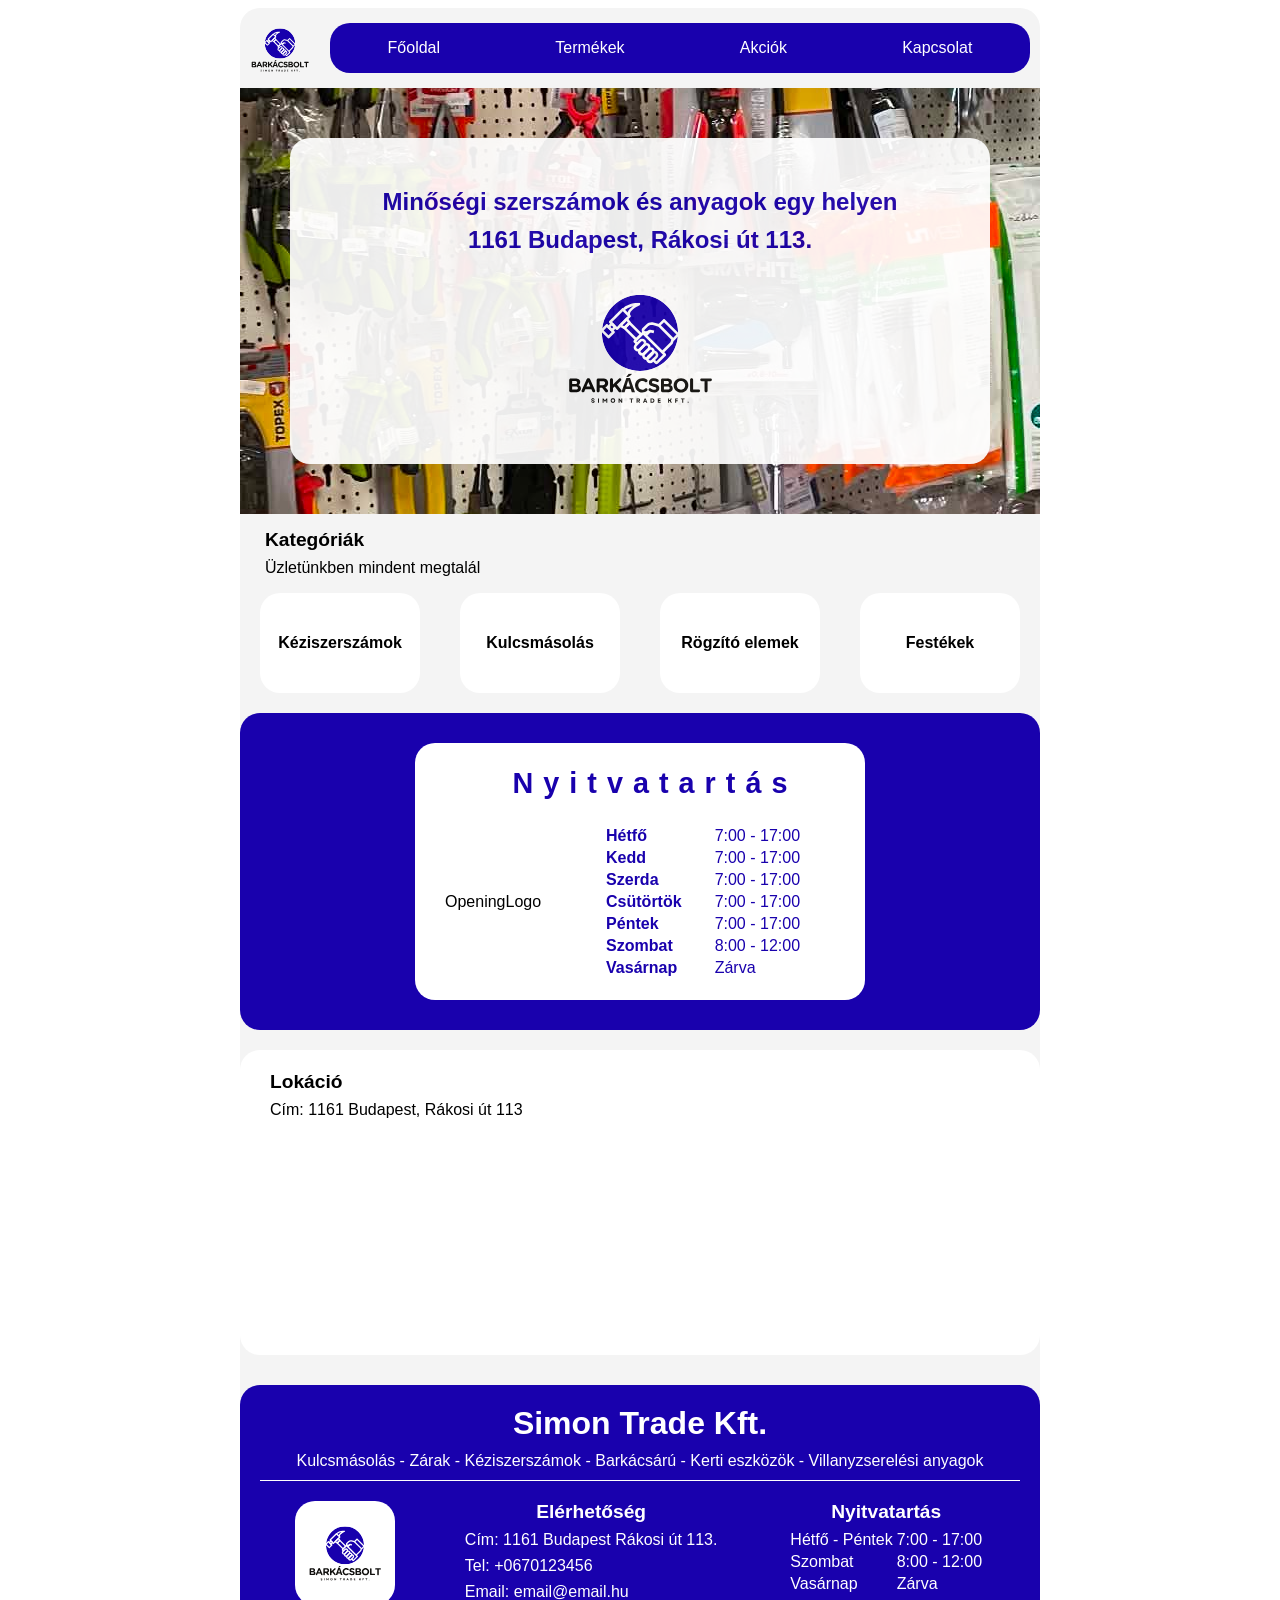
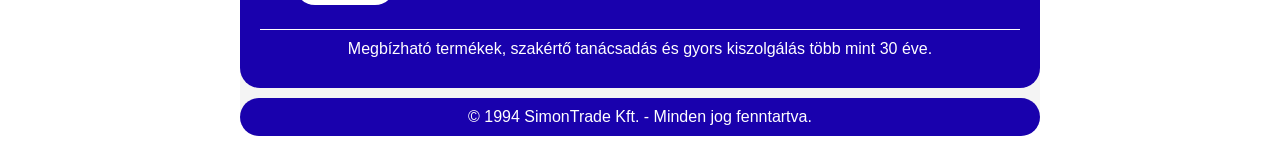
==== index.html @ 9a33b9d4 "index modification" ====
<!doctype html>
<html lang="en">

<head>
    <meta charset="UTF-8" />
    <meta name="viewport" content="width=device-width, initial-scale=1.0" />
    <link rel="stylesheet" href="style.css" />
    <title>Document</title>
</head>

<body>
    <div class="mainPage">
        <header>
            <img src="img/Logo.svg" alt="logo" class="logo" height="100px" width="100px" />
            <nav>
                <ul>
                    <li><a href="#">Főoldal</a></li>
                    <li><a href="#">Termékek</a></li>
                    <li><a href="#">Akciók</a></li>
                    <li><a href="#">Kapcsolat</a></li>
                </ul>
            </nav>
        </header>

        <main>
            <div class="landingWelcomePic">
                <div class="landingWelcomePicBg">
                    <section>Minőségi szerszámok és anyagok egy helyen</section>
                    <section>1161 Budapest, Rákosi út 113.</section>
                    <img src="img/Logo.svg" alt="logo" class="logo" height="100px" width="100px" />
                </div>
            </div>

            <div class="landingCategories">
                <section class="categoryText">
                    <h2>Kategóriák</h2>
                    <h3>Üzletünkben mindent megtalál</h3>
                </section>
                <section class="cards">
                    <div class="toolCategories">Kéziszerszámok</div>
                    <div class="toolCategories">Kulcsmásolás</div>
                    <div class="toolCategories">Rögzító elemek</div>
                    <div class="toolCategories">Festékek</div>
                </section>
            </div>
            <div class="landingOpeningHours">
                <div class="landingOpeningInside">
                    <h2>Nyitvatartás</h2>
                    <section>
                        <div>OpeningLogo</div>
                        <table>
                            <tr>
                                <td>Hétfő</td>
                                <td>7:00 - 17:00</td>
                            </tr>
                            <tr>
                                <td>Kedd</td>
                                <td>7:00 - 17:00</td>
                            </tr>
                            <tr>
                                <td>Szerda</td>
                                <td>7:00 - 17:00</td>
                            </tr>
                            <tr>
                                <td>Csütörtök</td>
                                <td>7:00 - 17:00</td>
                            </tr>
                            <tr>
                                <td>Péntek</td>
                                <td>7:00 - 17:00</td>
                            </tr>
                            <tr>
                                <td>Szombat</td>
                                <td>8:00 - 12:00</td>
                            </tr>
                            <tr>
                                <td>Vasárnap</td>
                                <td>Zárva</td>
                            </tr>
                        </table>
                    </section>
                </div>
            </div>
            <div class="landingLocation">
                <section class="categoryText">
                    <h2>Lokáció</h2>
                    <h3>Cím: 1161 Budapest, Rákosi út 113</h3>
                </section>
                <div class="locationMap">
                    <iframe
                        src="https://www.google.com/maps/embed/v1/place?key=AIzaSyBVizdQeh3udy11xDc5Ao2YStR2gLc-rfc&amp;q=budapest%20r%C3%A1kosi%20%C3%BAt%20113&amp;maptype=roadmap&amp;zoom=14"
                        width="100%" height="200" style="border: 0" allowfullscreen="" loading="lazy"
                        referrerpolicy="no-referrer-when-downgrade">
                    </iframe>
                </div>
            </div>
            <div class="landingReviews"></div>
        </main>
        <aside class="side"></aside>
        <sidebar class="side"></sidebar>

        <footer>
            <section class="footerBody">
                <section class="footerMain">
                    <section class="footerBrandName">Simon Trade Kft.</section>
                    <p>Kulcsmásolás - Zárak - Kéziszerszámok - Barkácsárú - Kerti eszközök - Villanyzserelési anyagok</p>
                    <section class="footerDetails">
                        <section class="footerLogo"><img src="img/Logo.svg" alt="logo" class="logo" height="100px"
                                width="100px" /></section>
                        <section class="footerAvailable">
                            <div>Elérhetőség</div>
                            <p>Cím: 1161 Budapest Rákosi út 113.</p>
                            <p>Tel: +0670123456</p>
                            <p>Email: email@email.hu</p>

                        </section>
                        <section class="footerOpeningHours">
                            <div>Nyitvatartás</div>
                            <section>
                                <table>
                                    <tr>
                                        <td>Hétfő - Péntek</td>
                                        <td>7:00 - 17:00</td>
                                    </tr>
                                    <tr>
                                        <td>Szombat</td>
                                        <td>8:00 - 12:00</td>
                                    </tr>
                                    <tr>
                                        <td>Vasárnap</td>
                                        <td>Zárva</td>
                                    </tr>
                                </table>
                            </section>
                        </section>

                    </section>
                    <p>Megbízható termékek, szakértő tanácsadás és gyors kiszolgálás több mint 30 éve.</p>
                </section>
            </section>
            <section class="footerCopyright">
                © 1994 SimonTrade Kft. - Minden jog fenntartva.
            </section>
        </footer>
    </div>
</body>

</html>
---- style.css ----
:root {
  --mainBlue-color: #1901ad;
  --mainBackground-color: #f4f4f4;
  --textWhite-color: #ffffff;
  --textBlack-color: #000000;
  --border-radius: 20px;
}

html {
  font-family: "Poppins", sans-serif;
}

body {
  height: 100%;
  display: flex;
  flex-direction: column;
  justify-content: center;
  align-items: center;
}
.mainPage {
  width: 100%;
  max-width: 800px;
  min-height: 100vh;
  background-color: var(--mainBackground-color);
  display: flex;
  flex-direction: column;
  border-radius: var(--border-radius);
}
.mainPage > * {
  /*border: 1px solid black;*/
  box-sizing: border-box;
}

header {
  display: flex;
  align-items: center;
  width: 100%;
}

header img {
  width: 80px;
  height: 80px;
}
nav {
  background-color: var(--mainBlue-color);
  display: flex;
  align-items: center;
  height: 50px;
  flex: 1;
  border-radius: var(--border-radius);
  margin: 10px;
  text-align: center;
}

nav ul {
  display: flex;
  justify-content: space-around;
  align-items: center;
  width: 100%;
  list-style: none;
  margin: 0;
  padding: 0;
}

a {
  text-decoration: none;
  color: var(--textWhite-color);
  font-size: 1rem;
}
main {
  display: flex;
  flex-direction: column;
  align-items: center;
  box-sizing: border-box;
}
main > * {
  width: 100%;
  /*border: 1px solid black;*/
  box-sizing: border-box;
}
.landingWelcomePic {
  display: flex;
  flex-direction: column;
  align-items: center;
  padding: 50px;
  background: url(img/bg.jpg) no-repeat center center;
}
.landingWelcomePicBg {
  display: flex;
  flex-direction: column;
  align-items: center;
  width: 100%;
  padding-top: 50px;
  background: var(--textWhite-color);
  opacity: 0.92;
  border-radius: var(--border-radius);
}
.landingWelcomePic section {
  font-size: 1.5rem;
  text-align: center;
  color: var(--mainBlue-color);
  font-weight: bold;
  margin-bottom: 10px;
  opacity: 1;
}
.landingWelcomePic img {
  width: 200px;
  height: 200px;
  opacity: 1;
  position: relative;
  top: -20px;
}
.landingCategories {
  display: flex;
  flex-direction: column;
}

.categoryText {
  padding-left: 25px;
}
.categoryText h2 {
  font-size: 1.2rem;
  margin-block-start: 0.8em;
  margin-block-end: 0;
}
.categoryText h3 {
  font-size: 1rem;
  font-weight: normal;
  margin-block-start: 0.5em;
  margin-block-end: 0.8;
}

.cards {
  display: flex;
  flex-direction: row;
  justify-content: space-around;
}
.toolCategories {
  height: 100px;
  width: 20%;
  text-align: center;
  align-items: center;
  align-content: center;
  margin-bottom: 20px;
  background-color: var(--textWhite-color);
  border-radius: var(--border-radius);
  font-weight: bold;
}

.landingOpeningHours {
  display: flex;
  width: 100%;
  height: 100%;
  justify-content: center;
  align-items: center;
  background-color: var(--mainBlue-color);
  border-radius: var(--border-radius);
  padding: 30px;
}

.landingOpeningInside {
  background-color: var(--textWhite-color);
  width: min(90%, 420px);
  padding-bottom: 20px;
  padding-left: 30px;
  border-radius: var(--border-radius);
  display: flex;
  flex-direction: column;
}
.landingOpeningHours h2 {
  text-align: center;
  color: var(--mainBlue-color);
  letter-spacing: 10px;
  font-weight: bold;
  font-size: 1.8rem;
}
.landingOpeningHours section {
  display: flex;
  align-items: center;
}
.landingOpeningInside table {
  margin: 0 auto;
  text-align: left;
  color: var(--mainBlue-color);
}

.landingOpeningInside td:first-child {
  font-weight: bold;
  padding-right: 30px;
  color: var(--mainBlue-color);
}

.landingLocation {
  background-color: var(--textWhite-color);
  margin: 20px;
  padding: 5px;
  border-radius: var(--border-radius);
}
.locationMap {
  padding: 0 20px 15px 20px;
  border-radius: var(--border-radius);
}
.locationMap iframe {
  border-radius: var(--border-radius);
  display: block;
}
footer {
  display: flex;
  flex-direction: column;
  color: var(--textWhite-color);
}
.footerMain {
  background-color: var(--mainBlue-color);
  margin-top: 10px;
  padding: 20px;
  border-radius: var(--border-radius);
}

.footerBrandName {
  text-align: center;
  font-size: 2em;
  font-weight: bold;
}
.footerMain > p {
  text-align: center;
  margin: 10px 0 10px 0;
}
.footerDetails {
  display: flex;
  justify-content: space-around;
  align-items: flex-start;
  padding: 20px 0 20px 0;
  border-bottom: solid 1px var(--textWhite-color);
  border-top: solid 1px var(--textWhite-color);
}

.footerAvailable div {
  text-align: center;
  font-size: 1.2em;
  font-weight: bold;
}
.footerAvailable p {
  margin-block-start: 0.5em;
  margin-block-end: 0.5em;
}
.footerOpeningHours div {
  justify-content: flex-start;
  text-align: center;
  font-size: 1.2em;
  font-weight: bold;
  margin-bottom: 5px;
}

.footerLogo {
  background-color: var(--textWhite-color);
  border-radius: var(--border-radius);
}
.footerCopyright {
  background-color: var(--mainBlue-color);
  margin: 10px 0 0 0;
  padding:10px;
  height: 100%;
  align-items: center;
  justify-content: center;
  text-align: center;
  border-radius: var(--border-radius);
}
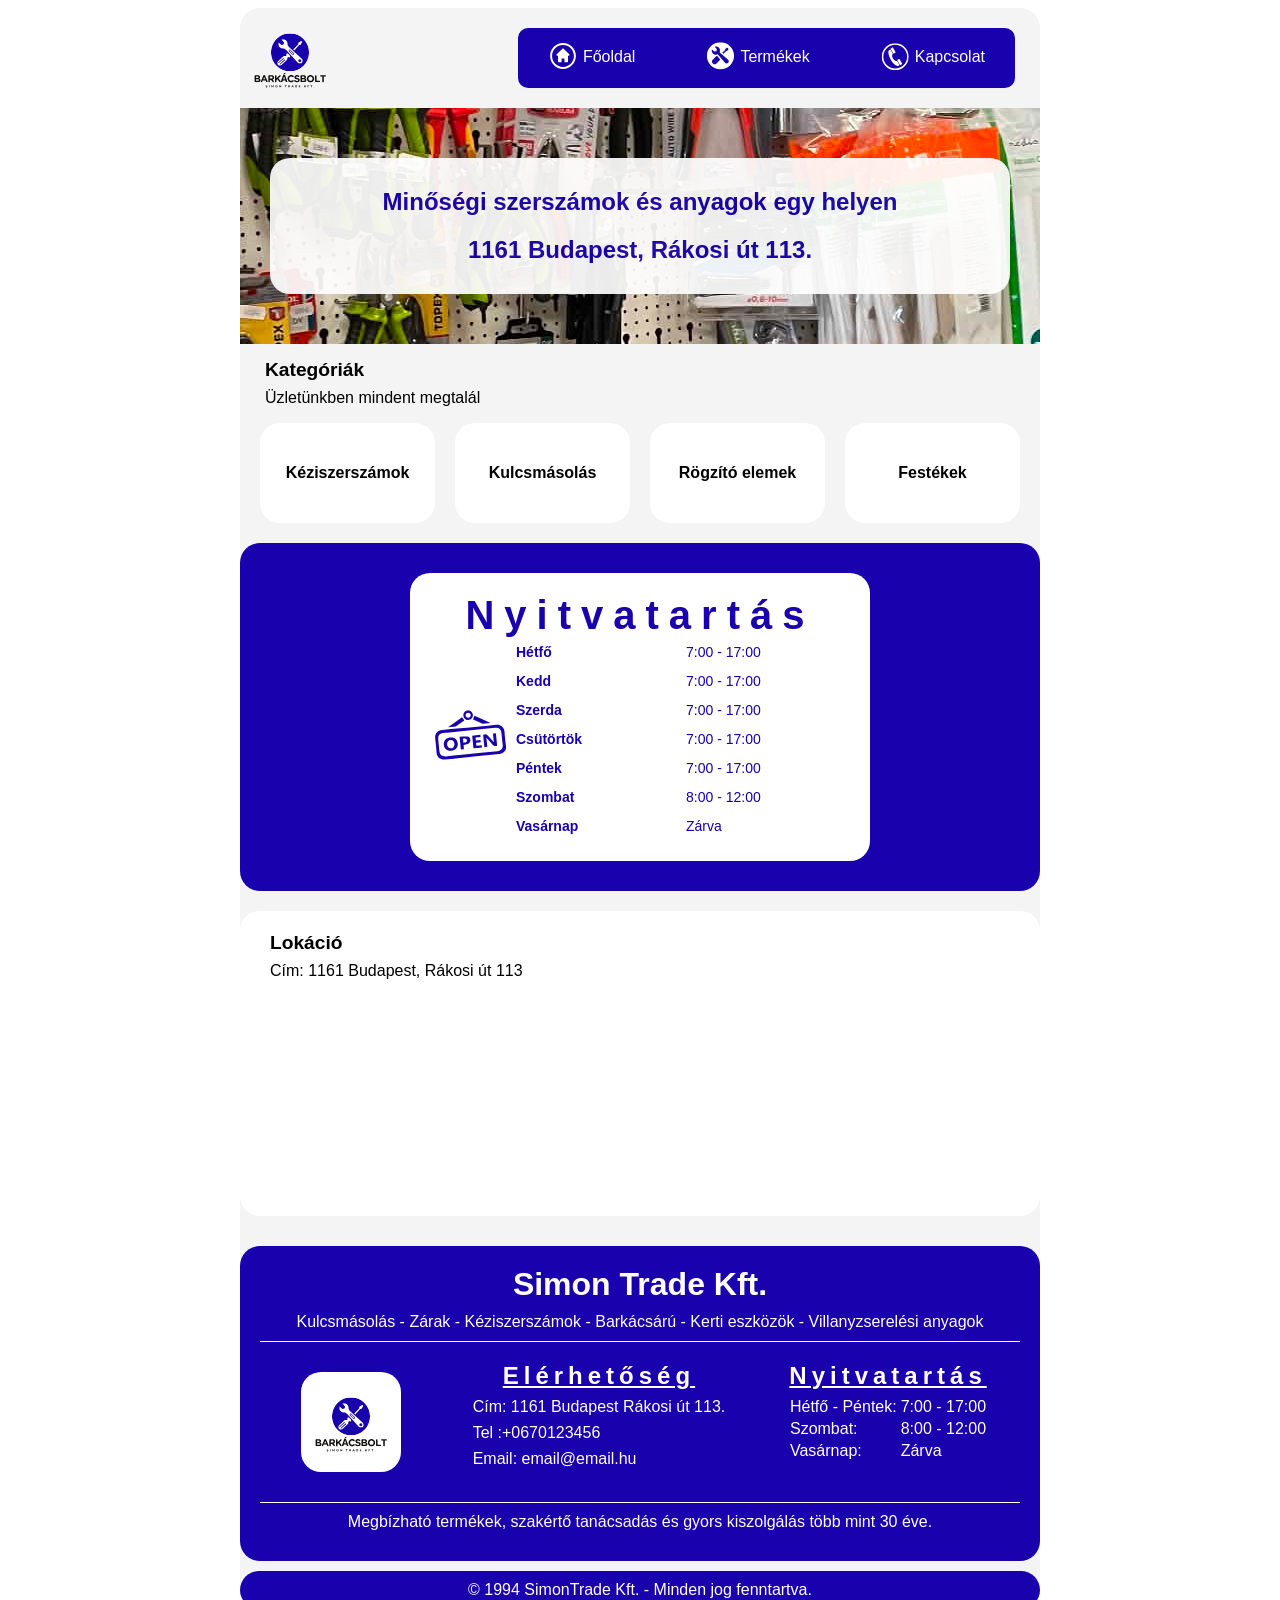
==== commit ee2b620c: "Today's modifications_mainly the landing page" ====
--- a/index.html
+++ b/index.html
@@ -11,13 +11,17 @@
 <body>
     <div class="mainPage">
         <header>
-            <img src="img/Logo.svg" alt="logo" class="logo" height="100px" width="100px" />
+            <img src="img/Logo.svg" alt="logo" class="logo" />
+            <button class="hamburgerMenu">
+                <span class="hamburgerTop"></span>
+                <span class="hamburgerMiddle"></span>
+                <span class="hamburgerBottom"></span>
+            </button>
             <nav>
                 <ul>
-                    <li><a href="#">Főoldal</a></li>
-                    <li><a href="#">Termékek</a></li>
-                    <li><a href="#">Akciók</a></li>
-                    <li><a href="#">Kapcsolat</a></li>
+                    <li><a href="#"><img src="img/logoHome.svg" alt="logo" class="logoNav" />Főoldal</a></li>
+                    <li><a href="#"><img src="img/logoProducts.svg" alt="logo" class="logoNav" />Termékek</a></li>
+                    <li><a href="#"><img src="img/logoContact.svg" alt="logo" class="logoNav" />Kapcsolat</a></li>
                 </ul>
             </nav>
         </header>
@@ -47,7 +51,7 @@
                 <div class="landingOpeningInside">
                     <h2>Nyitvatartás</h2>
                     <section>
-                        <div>OpeningLogo</div>
+                        <img src="img/openLogo.svg" alt="logo" class="logoOpen" />
                         <table>
                             <tr>
                                 <td>Hétfő</td>
@@ -103,14 +107,15 @@
             <section class="footerBody">
                 <section class="footerMain">
                     <section class="footerBrandName">Simon Trade Kft.</section>
-                    <p>Kulcsmásolás - Zárak - Kéziszerszámok - Barkácsárú - Kerti eszközök - Villanyzserelési anyagok</p>
+                    <p>Kulcsmásolás - Zárak - Kéziszerszámok - Barkácsárú - Kerti eszközök - Villanyzserelési anyagok
+                    </p>
                     <section class="footerDetails">
                         <section class="footerLogo"><img src="img/Logo.svg" alt="logo" class="logo" height="100px"
                                 width="100px" /></section>
                         <section class="footerAvailable">
                             <div>Elérhetőség</div>
                             <p>Cím: 1161 Budapest Rákosi út 113.</p>
-                            <p>Tel: +0670123456</p>
+                            <p>Tel :+0670123456</p>
                             <p>Email: email@email.hu</p>
 
                         </section>
@@ -119,15 +124,15 @@
                             <section>
                                 <table>
                                     <tr>
-                                        <td>Hétfő - Péntek</td>
+                                        <td>Hétfő - Péntek:</td>
                                         <td>7:00 - 17:00</td>
                                     </tr>
                                     <tr>
-                                        <td>Szombat</td>
+                                        <td>Szombat:</td>
                                         <td>8:00 - 12:00</td>
                                     </tr>
                                     <tr>
-                                        <td>Vasárnap</td>
+                                        <td>Vasárnap:</td>
                                         <td>Zárva</td>
                                     </tr>
                                 </table>
@@ -143,6 +148,8 @@
             </section>
         </footer>
     </div>
+
+    <script src="hamburgerMenu.js"></script>
 </body>
 
 </html>
--- a/style.css
+++ b/style.css
@@ -35,21 +35,38 @@
   display: flex;
   align-items: center;
   width: 100%;
+  position:relative;
 }
 
 header img {
-  width: 80px;
-  height: 80px;
+  width: 100px;
+  height: 100px;
 }
 nav {
   background-color: var(--mainBlue-color);
   display: flex;
   align-items: center;
-  height: 50px;
-  flex: 1;
-  border-radius: var(--border-radius);
-  margin: 10px;
-  text-align: center;
+  height: 60px;
+  justify-content: flex-end;
+  border-radius: 10px;
+  text-align: center;
+  position:absolute;
+  right:25px;
+  padding:0 0px 0 0px;
+}
+.logoNav{
+  height: 30px;
+  width: 40px;
+  align-items: center;
+  justify-content: center;
+  text-align: center;
+  vertical-align: middle;
+  position:relative;
+  top:-2px;
+}
+
+.hamburgerMenu {
+  display: none;
 }
 
 nav ul {
@@ -59,14 +76,25 @@
   width: 100%;
   list-style: none;
   margin: 0;
-  padding: 0;
-}
+  padding: 20px;
+  gap:50px;
+  box-sizing: border-box;
+}
+nav ul a{
+padding:15px 10px 15px 5px;
+}
+nav ul a:hover{
+  box-shadow: 0px 0px 5px rgb(0, 0, 0);
+  border-radius:10px;
+}
+
 
 a {
   text-decoration: none;
   color: var(--textWhite-color);
   font-size: 1rem;
 }
+
 main {
   display: flex;
   flex-direction: column;
@@ -90,22 +118,23 @@
   flex-direction: column;
   align-items: center;
   width: 100%;
-  padding-top: 50px;
   background: var(--textWhite-color);
   opacity: 0.92;
   border-radius: var(--border-radius);
+  padding: 20px;
 }
 .landingWelcomePic section {
-  font-size: 1.5rem;
+  font-size: clamp(1rem, 4vw, 1.5rem);
   text-align: center;
   color: var(--mainBlue-color);
   font-weight: bold;
-  margin-bottom: 10px;
   opacity: 1;
+  margin:10px;
 }
 .landingWelcomePic img {
-  width: 200px;
-  height: 200px;
+  display:none;
+  width: clamp(100px, 20vw, 200px);
+  height: clamp(100px, 20vw, 200px);
   opacity: 1;
   position: relative;
   top: -20px;
@@ -131,13 +160,14 @@
 }
 
 .cards {
-  display: flex;
-  flex-direction: row;
-  justify-content: space-around;
+  display: grid;
+  grid-template-columns: repeat(auto-fit, minmax(160px, 1fr));
+  gap: 20px;
+  margin: 0px 20px 0 20px;
 }
 .toolCategories {
   height: 100px;
-  width: 20%;
+  width: auto;
   text-align: center;
   align-items: center;
   align-content: center;
@@ -145,6 +175,8 @@
   background-color: var(--textWhite-color);
   border-radius: var(--border-radius);
   font-weight: bold;
+  min-width: 0;
+  overflow-wrap: break-word;
 }
 
 .landingOpeningHours {
@@ -161,18 +193,20 @@
 .landingOpeningInside {
   background-color: var(--textWhite-color);
   width: min(90%, 420px);
-  padding-bottom: 20px;
-  padding-left: 30px;
-  border-radius: var(--border-radius);
-  display: flex;
-  flex-direction: column;
+  border-radius: 20px;
+  padding: 20px;
+  overflow: hidden;
 }
 .landingOpeningHours h2 {
   text-align: center;
   color: var(--mainBlue-color);
   letter-spacing: 10px;
   font-weight: bold;
-  font-size: 1.8rem;
+  font-size: clamp(20px, 5vw, 40px);
+  text-align: center;
+  overflow-wrap: break-word;
+  margin-block-start: 0;
+  margin-block-end: 0;
 }
 .landingOpeningHours section {
   display: flex;
@@ -182,12 +216,25 @@
   margin: 0 auto;
   text-align: left;
   color: var(--mainBlue-color);
+  width: 100%;
+  table-layout: fixed;
+  border-collapse: collapse;
+}
+.landingOpeningInside td {
+  padding: 4px 6px;
+  font-size: clamp(9px, 2.8vw, 14px);
+  line-height: 1.5;
+  overflow-wrap: break-word;
 }
 
 .landingOpeningInside td:first-child {
   font-weight: bold;
   padding-right: 30px;
   color: var(--mainBlue-color);
+}
+
+.logoOpen{
+   width: clamp(50px, 16vw, 80px);
 }
 
 .landingLocation {
@@ -208,6 +255,7 @@
   display: flex;
   flex-direction: column;
   color: var(--textWhite-color);
+  width: 100%;
 }
 .footerMain {
   background-color: var(--mainBlue-color);
@@ -218,7 +266,7 @@
 
 .footerBrandName {
   text-align: center;
-  font-size: 2em;
+  font-size: clamp(1.3rem, 6vw, 2rem);
   font-weight: bold;
 }
 .footerMain > p {
@@ -236,8 +284,10 @@
 
 .footerAvailable div {
   text-align: center;
-  font-size: 1.2em;
-  font-weight: bold;
+  font-size: clamp(1.2rem, 4vw, 1.5rem);
+  font-weight: bold;
+  text-decoration: underline;
+  letter-spacing: 5px;
 }
 .footerAvailable p {
   margin-block-start: 0.5em;
@@ -246,22 +296,108 @@
 .footerOpeningHours div {
   justify-content: flex-start;
   text-align: center;
-  font-size: 1.2em;
+  font-size: clamp(1.2rem, 4vw, 1.5rem);
   font-weight: bold;
   margin-bottom: 5px;
+  text-decoration: underline;
+  letter-spacing: 5px;
 }
 
 .footerLogo {
   background-color: var(--textWhite-color);
   border-radius: var(--border-radius);
+  display: flex;
+  justify-content: center;
+  align-items: center;
+  margin: 10px;
+}
+
+.footerLogo img {
+  width: clamp(80px, 20vw, 100px);
+  height: auto;
+  max-width: 100%;
 }
 .footerCopyright {
   background-color: var(--mainBlue-color);
   margin: 10px 0 0 0;
-  padding:10px;
+  padding: 10px;
   height: 100%;
   align-items: center;
   justify-content: center;
   text-align: center;
   border-radius: var(--border-radius);
 }
+
+@media (max-width: 620px) {
+  header {
+    justify-content: space-between;
+  }
+  nav {
+    display: none;
+    
+  }
+  nav.active {
+    display: flex;
+    position:absolute;
+    z-index:999;
+    top:20px;
+    right:20px;
+    height:auto;
+    padding:80px 20px 20px 20px;
+    margin:0px;
+  }
+
+  .hamburgerMenu {
+    display: flex;
+    flex-direction: column;
+    height: 60px;
+    width: 60px;
+    background-color: var(--mainBlue-color);
+    color: var(--textWhite-color);
+    border-radius: 10px;
+    border: solid 1px transparent;
+    align-items: center;
+    justify-content: center;
+    font-size: 1.8em;
+    margin-right: 20px;
+    z-index:1001;
+    gap:8px;
+    padding:10px;
+  }
+
+  .hamburgerMenu span{
+    display:block;
+    flex-direction: column;
+    height:3px;
+    width:100%;
+    background-color: var(--textWhite-color);
+    transition: transform 0.3s ease, opacity 0.3s ease;
+  }
+
+  .hamburgerMenu.active span.hamburgerTop{
+    transform: translateY(11px) rotate(45deg);
+  }
+  .hamburgerMenu.active span.hamburgerMiddle{
+    opacity: 0;
+  }
+  .hamburgerMenu.active span.hamburgerBottom{
+    transform: translateY(-11px) rotate(-45deg);
+  }
+
+  nav ul.open {
+    display: flex;
+    flex-direction: column;
+    gap:30px;
+    z-index:100;
+   
+  }
+  .footerLogo {
+    display: none;
+  }
+  .footerDetails {
+    flex-direction: column;
+    justify-content: center;
+    align-items: center;
+    gap: 20px;
+  }
+}
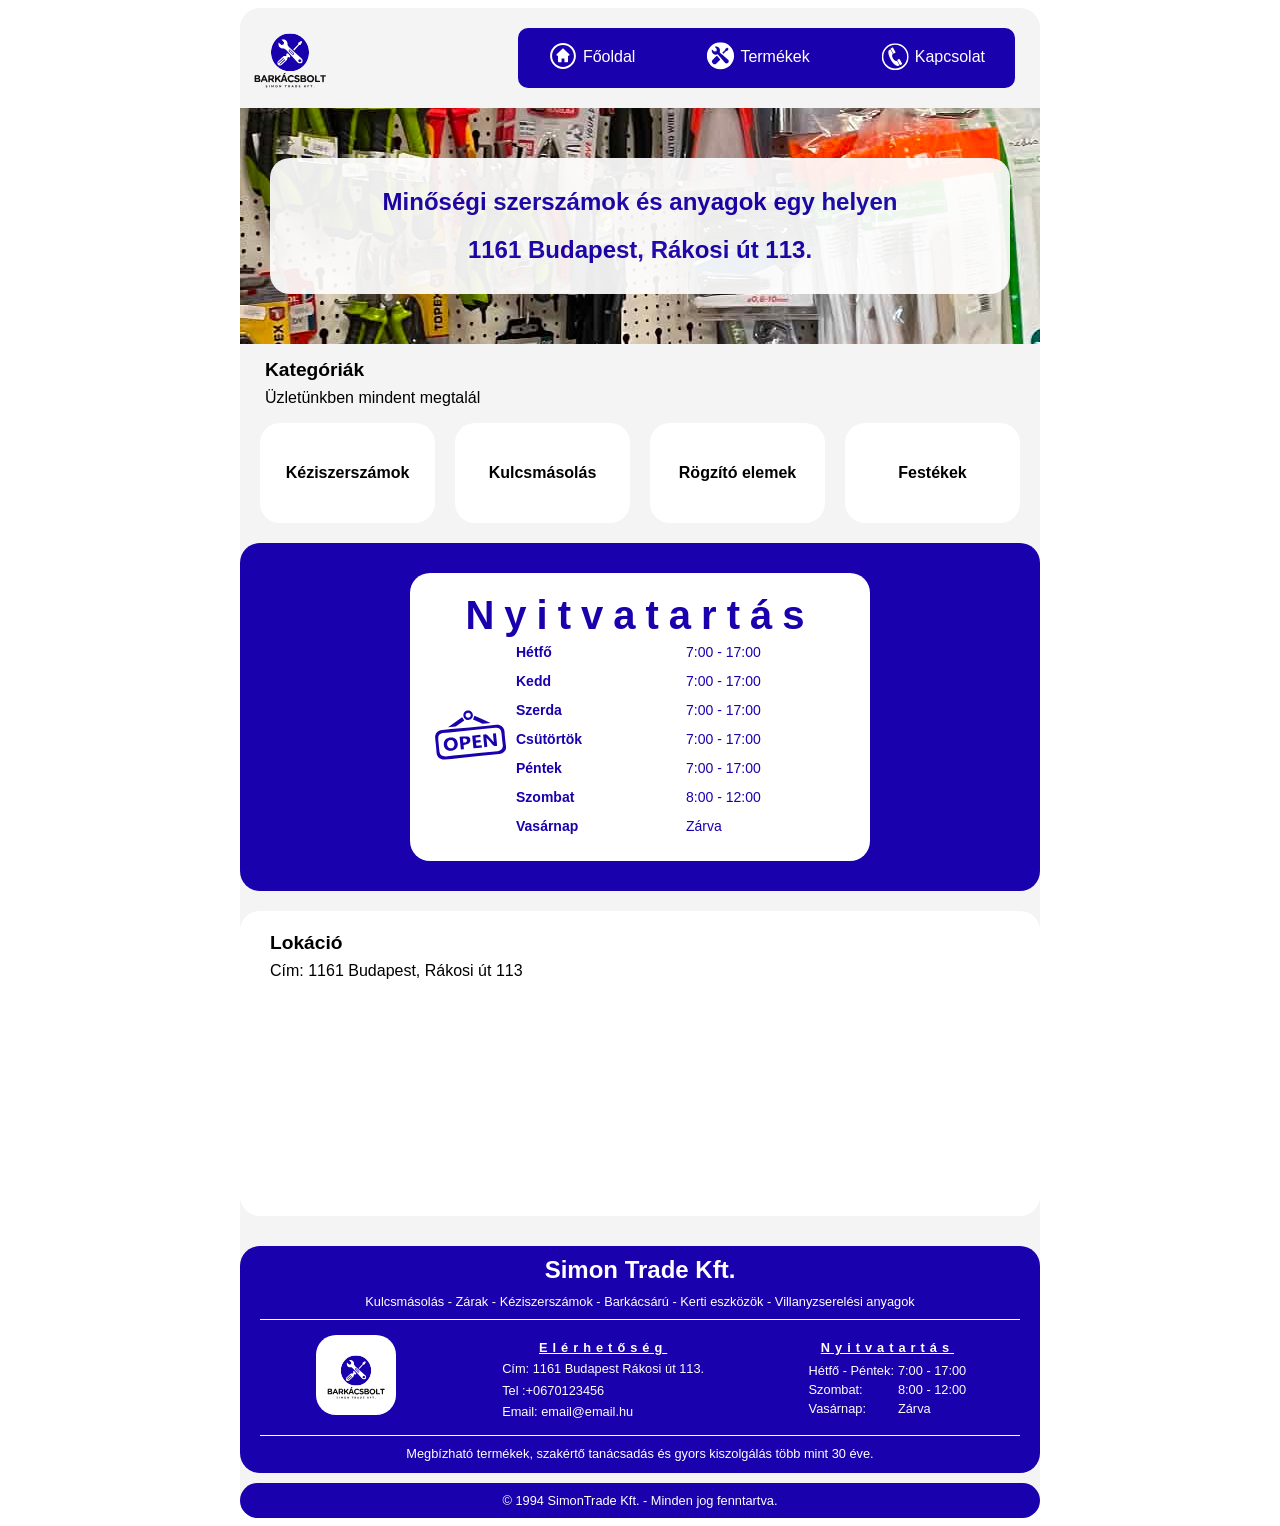
==== commit 638799ff: "Products.html add Add products.html with productSearch.JS" ====
--- a/index.html
+++ b/index.html
@@ -19,8 +19,8 @@
             </button>
             <nav>
                 <ul>
-                    <li><a href="#"><img src="img/logoHome.svg" alt="logo" class="logoNav" />Főoldal</a></li>
-                    <li><a href="#"><img src="img/logoProducts.svg" alt="logo" class="logoNav" />Termékek</a></li>
+                    <li><a href="index.html"><img src="img/logoHome.svg" alt="logo" class="logoNav" />Főoldal</a></li>
+                    <li><a href="products.html"><img src="img/logoProducts.svg" alt="logo" class="logoNav" />Termékek</a></li>
                     <li><a href="#"><img src="img/logoContact.svg" alt="logo" class="logoNav" />Kapcsolat</a></li>
                 </ul>
             </nav>
--- a/style.css
+++ b/style.css
@@ -1,3 +1,5 @@
+/*general & index.html*/
+
 :root {
   --mainBlue-color: #1901ad;
   --mainBackground-color: #f4f4f4;
@@ -35,7 +37,7 @@
   display: flex;
   align-items: center;
   width: 100%;
-  position:relative;
+  position: relative;
 }
 
 header img {
@@ -50,19 +52,19 @@
   justify-content: flex-end;
   border-radius: 10px;
   text-align: center;
-  position:absolute;
-  right:25px;
-  padding:0 0px 0 0px;
-}
-.logoNav{
+  position: absolute;
+  right: 25px;
+  padding: 0 0px 0 0px;
+}
+.logoNav {
   height: 30px;
   width: 40px;
   align-items: center;
   justify-content: center;
   text-align: center;
   vertical-align: middle;
-  position:relative;
-  top:-2px;
+  position: relative;
+  top: -2px;
 }
 
 .hamburgerMenu {
@@ -77,17 +79,16 @@
   list-style: none;
   margin: 0;
   padding: 20px;
-  gap:50px;
+  gap: 50px;
   box-sizing: border-box;
 }
-nav ul a{
-padding:15px 10px 15px 5px;
-}
-nav ul a:hover{
+nav ul a {
+  padding: 15px 10px 15px 5px;
+}
+nav ul a:hover {
   box-shadow: 0px 0px 5px rgb(0, 0, 0);
-  border-radius:10px;
-}
-
+  border-radius: 10px;
+}
 
 a {
   text-decoration: none;
@@ -129,10 +130,10 @@
   color: var(--mainBlue-color);
   font-weight: bold;
   opacity: 1;
-  margin:10px;
+  margin: 10px;
 }
 .landingWelcomePic img {
-  display:none;
+  display: none;
   width: clamp(100px, 20vw, 200px);
   height: clamp(100px, 20vw, 200px);
   opacity: 1;
@@ -233,8 +234,8 @@
   color: var(--mainBlue-color);
 }
 
-.logoOpen{
-   width: clamp(50px, 16vw, 80px);
+.logoOpen {
+  width: clamp(50px, 16vw, 80px);
 }
 
 .landingLocation {
@@ -256,17 +257,18 @@
   flex-direction: column;
   color: var(--textWhite-color);
   width: 100%;
+  font-size: clamp(0.6rem, 3vw, 0.8rem);
 }
 .footerMain {
   background-color: var(--mainBlue-color);
   margin-top: 10px;
-  padding: 20px;
+  padding: 10px 20px 2px 20px;
   border-radius: var(--border-radius);
 }
 
 .footerBrandName {
   text-align: center;
-  font-size: clamp(1.3rem, 6vw, 2rem);
+  font-size: clamp(1rem, 6vw, 1.5rem);
   font-weight: bold;
 }
 .footerMain > p {
@@ -277,27 +279,28 @@
   display: flex;
   justify-content: space-around;
   align-items: flex-start;
-  padding: 20px 0 20px 0;
+  padding: 10px 0 10px 0;
   border-bottom: solid 1px var(--textWhite-color);
   border-top: solid 1px var(--textWhite-color);
 }
 
 .footerAvailable div {
   text-align: center;
-  font-size: clamp(1.2rem, 4vw, 1.5rem);
   font-weight: bold;
   text-decoration: underline;
   letter-spacing: 5px;
+  margin-top: 10px;
 }
 .footerAvailable p {
+  font-size: clamp(0.6rem, 3vw, 0.8rem);
   margin-block-start: 0.5em;
   margin-block-end: 0.5em;
 }
 .footerOpeningHours div {
   justify-content: flex-start;
   text-align: center;
-  font-size: clamp(1.2rem, 4vw, 1.5rem);
-  font-weight: bold;
+  font-weight: bold;
+  margin-top: 10px;
   margin-bottom: 5px;
   text-decoration: underline;
   letter-spacing: 5px;
@@ -309,11 +312,11 @@
   display: flex;
   justify-content: center;
   align-items: center;
-  margin: 10px;
+  margin: 5px;
 }
 
 .footerLogo img {
-  width: clamp(80px, 20vw, 100px);
+  width: clamp(50px, 15vw, 80px);
   height: auto;
   max-width: 100%;
 }
@@ -328,23 +331,118 @@
   border-radius: var(--border-radius);
 }
 
+/*Products.html*/
+
+.productSearch {
+  background: var(--textWhite-color);
+  border: 1px solid #e5e7eb;
+  border-radius: var(--border-radius);
+  padding: 20px;
+  box-shadow: 0 10px 50px rgba(0, 0, 0, 0.05);
+  margin-bottom: 20px;
+}
+.productTextHead{
+  margin: 0px 0px 20px 0;
+  font-size: 1.5em;
+  color: var(--mainBlue-color);
+}
+
+.inputField{
+  display:flex;
+  justify-content: flex-start;
+  align-items: center;
+  margin:20px 0px 10px 0px;
+}
+
+.inputField input{
+
+  height:30px;
+  width: 100%;
+  border-radius: 10px;
+  padding:5px 5px 5px 10px;
+  margin-left:10px;
+  border:1px solid black;
+}
+
+
+.catalog {
+  display: grid;
+  gap: 20px;
+}
+
+.catalogCategory {
+  background: var(--textWhite-color);
+  border: 1px solid #e5e7eb;
+  border-radius: var(--border-radius);
+  padding: 20px;
+  box-shadow: 0 10px 50px rgba(0, 0, 0, 0.05);
+}
+
+.catalogCategoryTitle {
+  margin: 0px 0px 20px 0;
+  font-size: 1.5em;
+  color: var(--textBlack-color);
+}
+
+.catalogGroup {
+  background: var(--textWhite-color);
+  border: 1px solid #e5e7eb;
+  border-radius: var(--border-radius);
+  padding: 20px;
+  margin-top: 10px;
+  box-shadow: 0 10px 50px rgba(0, 0, 0, 0.05);
+}
+
+.catalogGroupTitle {
+  margin: 0 0 16px;
+  font-size: 20px;
+  color: var(--mainBlue-color);
+}
+
+.catalogList {
+  list-style: none;
+  padding: 0;
+  margin: 0;
+  columns: 2;
+  column-gap: 32px;
+}
+
+.catalogItem {
+  break-inside: avoid;
+  position: relative;
+  padding: 9px 0 9px 22px;
+  color: var(--textBlack-color);
+}
+
+.catalogItem::before {
+  content: "";
+  position: absolute;
+  left: 0;
+  top: 15px;
+  width: 7px;
+  height: 7px;
+  border-radius: 10px;
+  background: var(--mainBlue-color);
+}
+
+/*mobil view*/
+
 @media (max-width: 620px) {
   header {
     justify-content: space-between;
   }
   nav {
     display: none;
-    
   }
   nav.active {
     display: flex;
-    position:absolute;
-    z-index:999;
-    top:20px;
-    right:20px;
-    height:auto;
-    padding:80px 20px 20px 20px;
-    margin:0px;
+    position: absolute;
+    z-index: 999;
+    top: 20px;
+    right: 20px;
+    height: auto;
+    padding: 80px 20px 20px 20px;
+    margin: 0px;
   }
 
   .hamburgerMenu {
@@ -360,36 +458,37 @@
     justify-content: center;
     font-size: 1.8em;
     margin-right: 20px;
-    z-index:1001;
-    gap:8px;
-    padding:10px;
-  }
-
-  .hamburgerMenu span{
-    display:block;
+    z-index: 1001;
+    gap: 8px;
+    padding: 10px;
+  }
+
+  .hamburgerMenu span {
+    display: block;
     flex-direction: column;
-    height:3px;
-    width:100%;
+    height: 3px;
+    width: 100%;
     background-color: var(--textWhite-color);
-    transition: transform 0.3s ease, opacity 0.3s ease;
-  }
-
-  .hamburgerMenu.active span.hamburgerTop{
+    transition:
+      transform 0.3s ease,
+      opacity 0.3s ease;
+  }
+
+  .hamburgerMenu.active span.hamburgerTop {
     transform: translateY(11px) rotate(45deg);
   }
-  .hamburgerMenu.active span.hamburgerMiddle{
+  .hamburgerMenu.active span.hamburgerMiddle {
     opacity: 0;
   }
-  .hamburgerMenu.active span.hamburgerBottom{
+  .hamburgerMenu.active span.hamburgerBottom {
     transform: translateY(-11px) rotate(-45deg);
   }
 
   nav ul.open {
     display: flex;
     flex-direction: column;
-    gap:30px;
-    z-index:100;
-   
+    gap: 30px;
+    z-index: 100;
   }
   .footerLogo {
     display: none;
@@ -400,4 +499,16 @@
     align-items: center;
     gap: 20px;
   }
-}
+
+  .catalogList {
+    columns: 1;
+  }
+
+  .catalogCategory {
+    padding: 20px;
+  }
+
+  .catalogGroup {
+    padding: 18px;
+  }
+}
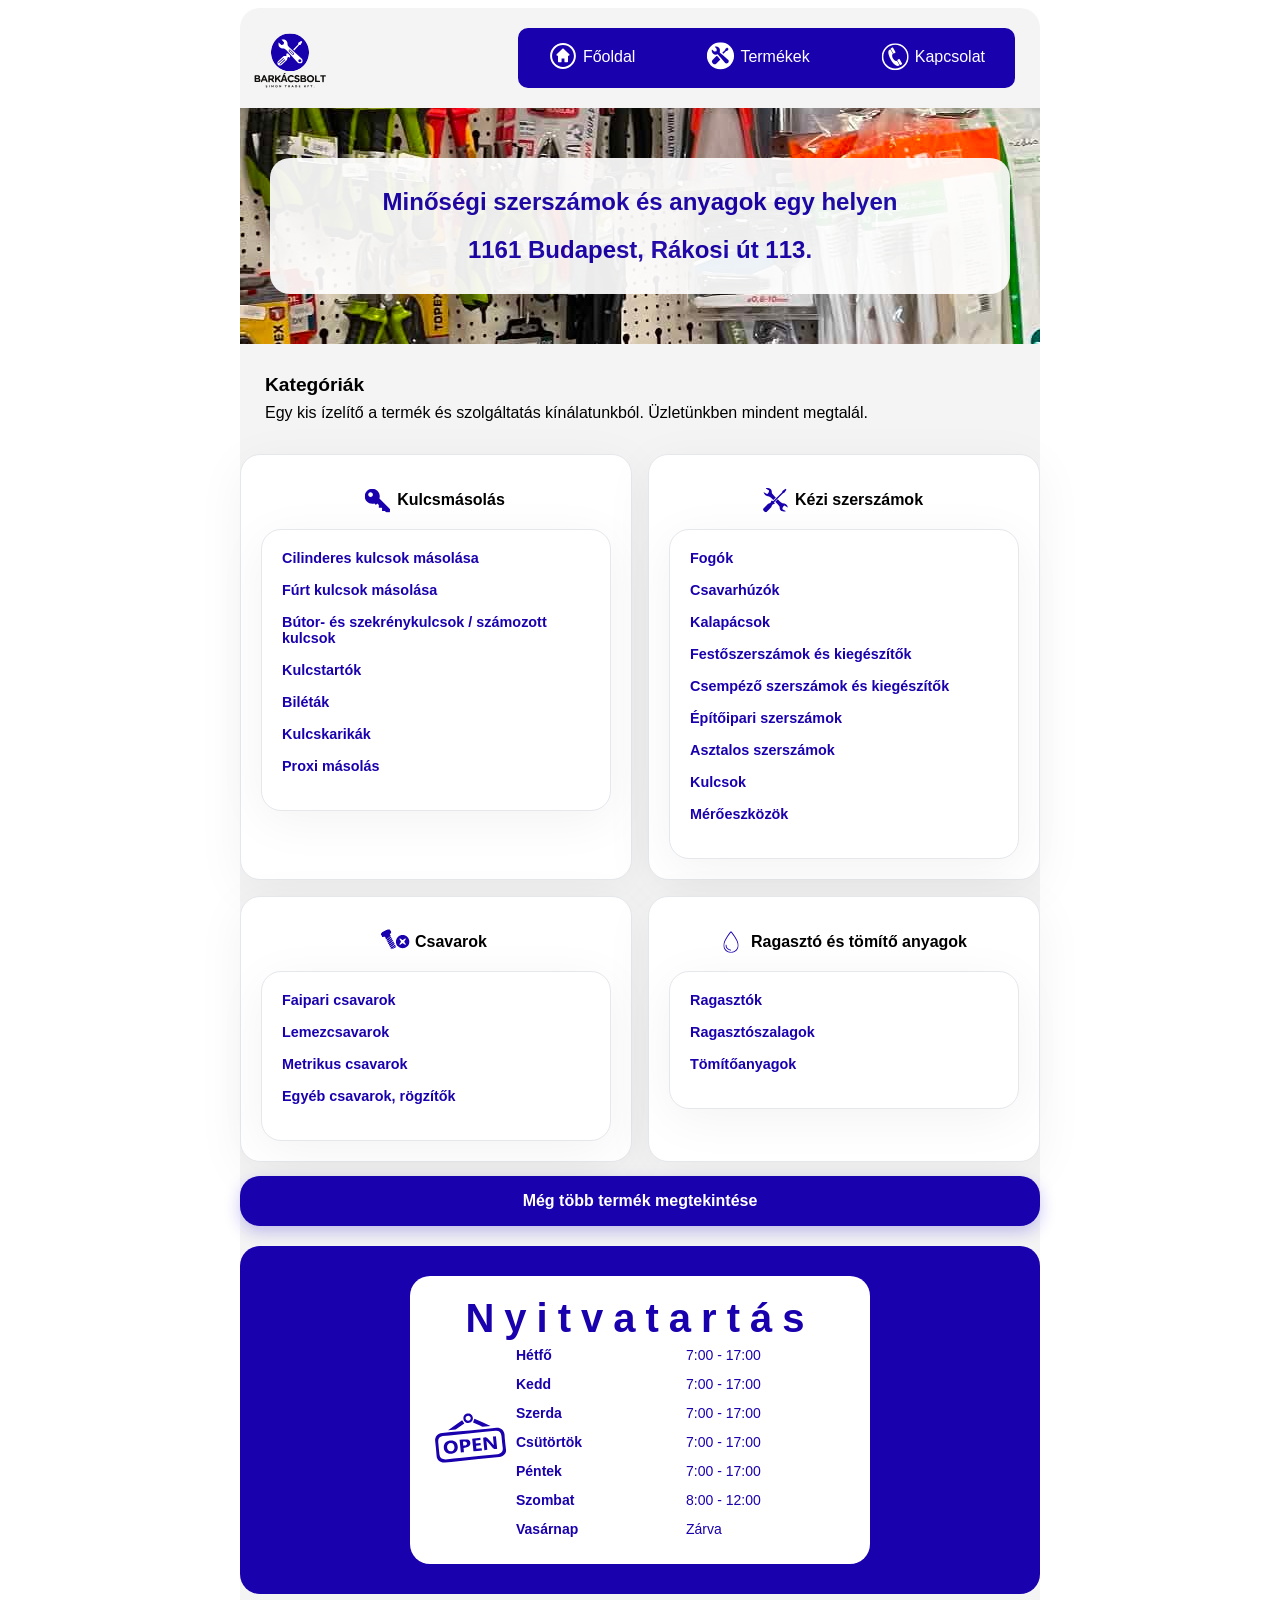
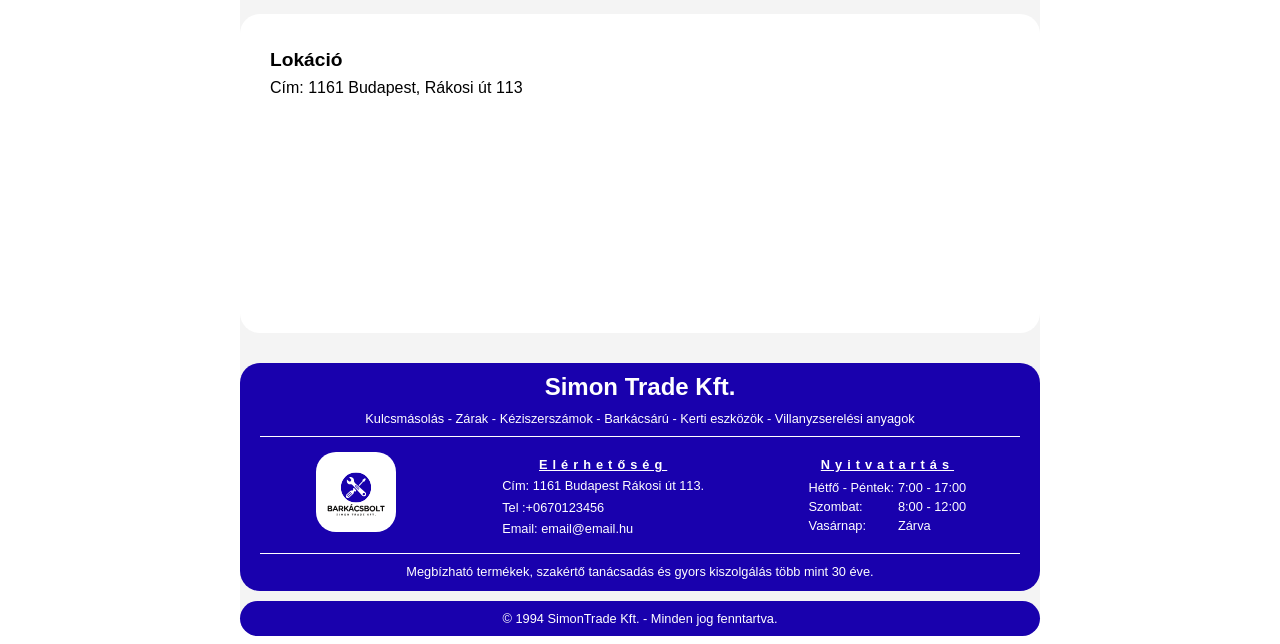
==== commit 3ea83705: "Add mail page and small changes" ====
--- a/index.html
+++ b/index.html
@@ -20,8 +20,10 @@
             <nav>
                 <ul>
                     <li><a href="index.html"><img src="img/logoHome.svg" alt="logo" class="logoNav" />Főoldal</a></li>
-                    <li><a href="products.html"><img src="img/logoProducts.svg" alt="logo" class="logoNav" />Termékek</a></li>
-                    <li><a href="#"><img src="img/logoContact.svg" alt="logo" class="logoNav" />Kapcsolat</a></li>
+                    <li><a href="products.html"><img src="img/logoProducts.svg" alt="logo"
+                                class="logoNav" />Termékek</a></li>
+                    <li><a href="contact.html"><img src="img/logoContact.svg" alt="logo" class="logoNav" />Kapcsolat</a>
+                    </li>
                 </ul>
             </nav>
         </header>
@@ -38,15 +40,59 @@
             <div class="landingCategories">
                 <section class="categoryText">
                     <h2>Kategóriák</h2>
-                    <h3>Üzletünkben mindent megtalál</h3>
-                </section>
-                <section class="cards">
-                    <div class="toolCategories">Kéziszerszámok</div>
-                    <div class="toolCategories">Kulcsmásolás</div>
-                    <div class="toolCategories">Rögzító elemek</div>
-                    <div class="toolCategories">Festékek</div>
-                </section>
-            </div>
+                    <h3>Egy kis ízelítő a termék és szolgáltatás kínálatunkból. Üzletünkben mindent megtalál. </h3>
+                </section>
+
+                <section class="catalogCategory">
+                    <h3 class="catalogCategoryTitle"><img src="img/logoKeyBlue.svg" alt="logo" class="logoCategory" />Kulcsmásolás</h3>
+                    <div class="catalogGroup">
+                    <h4 class="catalogGroupTitle">Cilinderes kulcsok másolása</h4>
+                    <h4 class="catalogGroupTitle">Fúrt kulcsok másolása</h4>
+                    <h4 class="catalogGroupTitle">Bútor- és szekrénykulcsok / számozott kulcsok</h4>
+                    <h4 class="catalogGroupTitle">Kulcstartók</h4>
+                    <h4 class="catalogGroupTitle">Biléták</h4>
+                    <h4 class="catalogGroupTitle">Kulcskarikák</h4>
+                    <h4 class="catalogGroupTitle">Proxi másolás</h4>
+                    </div>
+                </section>
+                <section class="catalogCategory">
+                     <h3 class="catalogCategoryTitle"><img src="img/logoTool.svg" alt="logo" class="logoCategory"/>Kézi szerszámok</h3>
+                    <div class="catalogGroup">
+                        <h4 class="catalogGroupTitle">Fogók</h4>
+                        <h4 class="catalogGroupTitle">Csavarhúzók</h4>
+                        <h4 class="catalogGroupTitle">Kalapácsok</h4>
+                        <h4 class="catalogGroupTitle">Festőszerszámok és kiegészítők</h4>
+                        <h4 class="catalogGroupTitle">Csempéző szerszámok és kiegészítők</h4>
+                        <h4 class="catalogGroupTitle">Építőipari szerszámok</h4>
+                        <h4 class="catalogGroupTitle">Asztalos szerszámok</h4>
+                        <h4 class="catalogGroupTitle">Kulcsok</h4>
+                        <h4 class="catalogGroupTitle">Mérőeszközök</h4>
+                    </div>
+                </section>
+                <section class="catalogCategory">
+                    <h3 class="catalogCategoryTitle"><img src="img/logoBolt.svg" alt="logo" class="logoCategory"/>Csavarok</h3>
+                    <div class="catalogGroup">
+                        <h4 class="catalogGroupTitle">Faipari csavarok</h4>
+                        <h4 class="catalogGroupTitle">Lemezcsavarok</h4>
+                        <h4 class="catalogGroupTitle">Metrikus csavarok</h4>
+                        <h4 class="catalogGroupTitle">Egyéb csavarok, rögzítők</h4>
+                    </div>
+                </section>
+                 <section class="catalogCategory">
+                    <h3 class="catalogCategoryTitle"><img src="img/logoGlue.svg" alt="logo" class="logoCategory"/>Ragasztó és tömítő anyagok</h3>
+                    <div class="catalogGroup">
+                        <h4 class="catalogGroupTitle">Ragasztók</h4>
+                        <h4 class="catalogGroupTitle">Ragasztószalagok</h4>
+                        <h4 class="catalogGroupTitle">Tömítőanyagok</h4>
+                    </div>
+                </section>
+                                
+            
+            </div>
+
+            <a href="products.html"><button class="formButton "type="button">Még több termék megtekintése</button></a>
+
+
             <div class="landingOpeningHours">
                 <div class="landingOpeningInside">
                     <h2>Nyitvatartás</h2>
--- a/style.css
+++ b/style.css
@@ -29,7 +29,6 @@
   border-radius: var(--border-radius);
 }
 .mainPage > * {
-  /*border: 1px solid black;*/
   box-sizing: border-box;
 }
 
@@ -140,10 +139,6 @@
   position: relative;
   top: -20px;
 }
-.landingCategories {
-  display: flex;
-  flex-direction: column;
-}
 
 .categoryText {
   padding-left: 25px;
@@ -152,6 +147,7 @@
   font-size: 1.2rem;
   margin-block-start: 0.8em;
   margin-block-end: 0;
+  margin-top:30px;
 }
 .categoryText h3 {
   font-size: 1rem;
@@ -160,24 +156,38 @@
   margin-block-end: 0.8;
 }
 
-.cards {
+.landingCategories {
   display: grid;
-  grid-template-columns: repeat(auto-fit, minmax(160px, 1fr));
-  gap: 20px;
-  margin: 0px 20px 0 20px;
-}
-.toolCategories {
-  height: 100px;
-  width: auto;
-  text-align: center;
-  align-items: center;
-  align-content: center;
-  margin-bottom: 20px;
-  background-color: var(--textWhite-color);
-  border-radius: var(--border-radius);
-  font-weight: bold;
-  min-width: 0;
-  overflow-wrap: break-word;
+  grid-template-columns: repeat(2, minmax(0, 1fr));
+  gap: 16px;
+  align-items: stretch;
+}
+
+.categoryText {
+  grid-column: 1 / -1;
+}
+
+.landingCategories.catalogCategory {
+  width: 100%;
+  max-width: none;
+  box-sizing: border-box;
+}
+
+.landingCategories .catalogCategoryTitle{
+  font-size:1em;
+  align-items: center;
+  justify-content: center;
+  text-align: center;
+}
+
+.landingCategories .catalogGroupTitle {
+font-size:0.9em;
+}
+.logoCategory{
+  width: 30px;
+  position:relative;
+  top:10px; 
+  left:-5px;
 }
 
 .landingOpeningHours {
@@ -189,6 +199,7 @@
   background-color: var(--mainBlue-color);
   border-radius: var(--border-radius);
   padding: 30px;
+  margin-top:20px;
 }
 
 .landingOpeningInside {
@@ -362,6 +373,9 @@
   padding:5px 5px 5px 10px;
   margin-left:10px;
   border:1px solid black;
+}
+.logoSearch{
+  width: clamp(30px, 10vw, 50px);
 }
 
 
@@ -423,6 +437,71 @@
   height: 7px;
   border-radius: 10px;
   background: var(--mainBlue-color);
+}
+
+/*contact.html*/
+
+.formHead{
+  background: var(--textWhite-color);
+  border: 1px solid #e5e7eb;
+  border-radius: var(--border-radius);
+  padding: 20px;
+  box-shadow: 0 10px 50px rgba(0, 0, 0, 0.05);
+  margin-bottom: 20px;
+  display:flex;
+  flex-direction: column;
+  justify-content:flex-start;
+  align-items: left;
+  margin:20px 0px 10px 0px;
+}
+
+.formLabel{
+  margin:10px 10px 5px 5px;;
+  font-size: 1.5em;
+  color: var(--mainBlue-color);
+}
+
+.required::after{
+  content:"*";
+  color:red;
+}
+.formField {
+  box-sizing: border-box;
+  min-height: 40px;
+  width: 100%;
+  border-radius: 10px;
+  border: 1px solid black;
+  padding: 5px 10px;
+}
+.formLabel:first-child{
+margin:0px 0px 5px 5px;
+}
+
+textarea.formField {
+  padding:10px 0 0 10px;
+  resize: vertical;
+}
+.formButton {
+  width: 100%;
+  height: 50px;
+  margin-top: 14px;
+  border: none;
+  border-radius: var(--border-radius);
+  background: var(--mainBlue-color);
+  color: var(--textWhite-color);
+  font-size: 16px;
+  font-weight: bold;
+  cursor: pointer;
+  transition: all 0.25s ease;
+  box-shadow: 0 6px 16px rgba(36, 18, 212, 0.25);
+}
+
+.formButton:hover {
+  transform: translateY(-2px);
+}
+
+.formButton:active {
+  transform: translateY(0);
 }
 
 /*mobil view*/
@@ -490,6 +569,11 @@
     gap: 30px;
     z-index: 100;
   }
+
+  .landingCategories {
+  grid-template-columns: repeat(1, minmax(0, 1fr));
+}
+
   .footerLogo {
     display: none;
   }
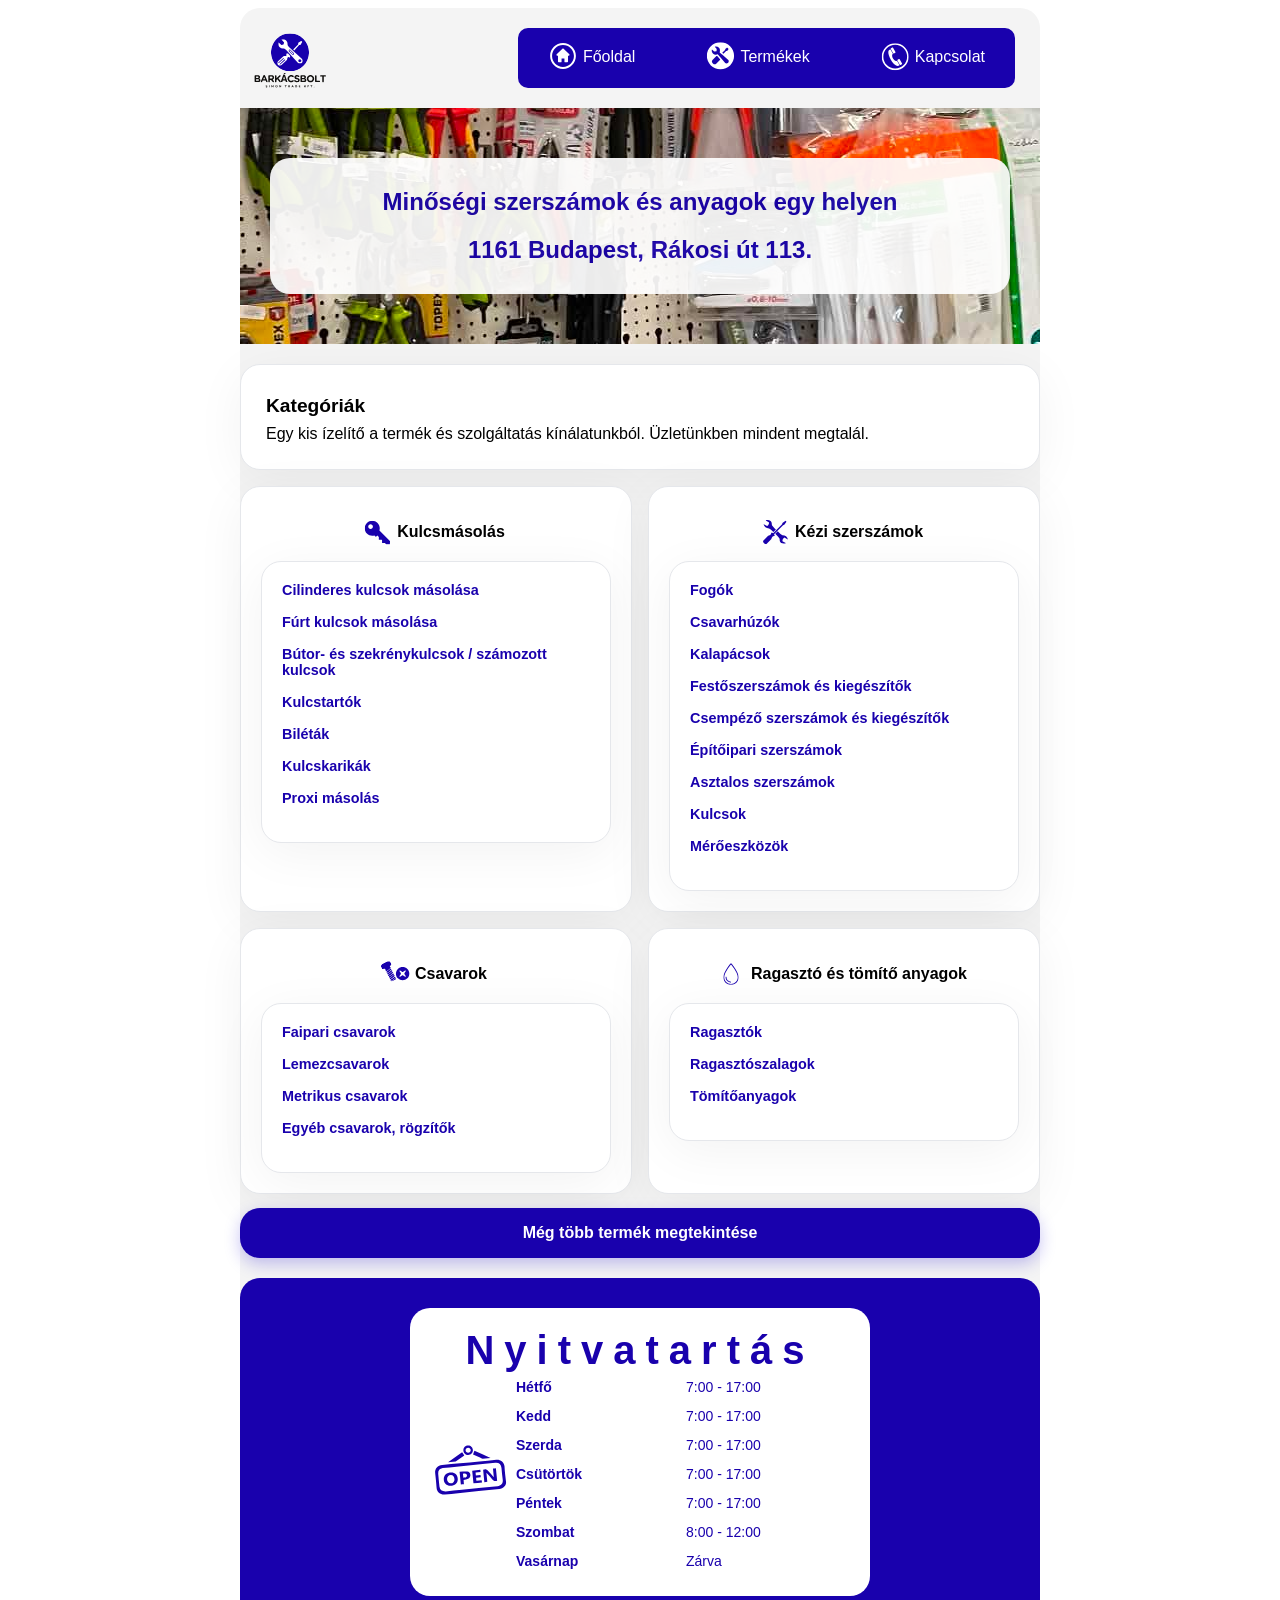
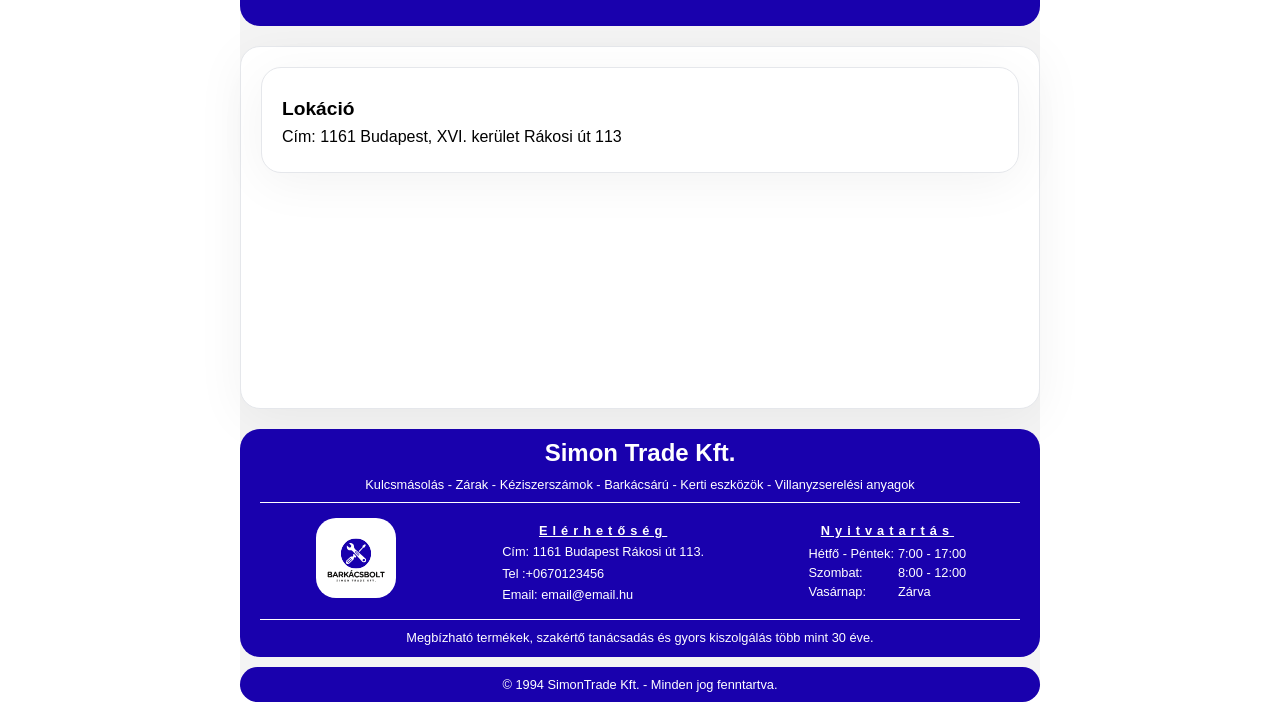
==== commit 917db397: "Meta datas" ====
--- a/index.html
+++ b/index.html
@@ -5,7 +5,23 @@
     <meta charset="UTF-8" />
     <meta name="viewport" content="width=device-width, initial-scale=1.0" />
     <link rel="stylesheet" href="style.css" />
-    <title>Document</title>
+<title>Barkácsbolt Budapest XVI. kerület | Szerszámok, csavarok, festékek – Barkácsbolt</title>
+<link rel="icon" type="image/png" href="favicon/favicon-96x96.png" sizes="96x96" />
+<link rel="icon" type="image/svg+xml" href="favicon/favicon.svg" />
+<link rel="shortcut icon" href="favicon/favicon.ico" />
+<link rel="apple-touch-icon" sizes="180x180" href="favicon/apple-touch-icon.png" />
+<meta name="apple-mobile-web-app-title" content="MyWebSite" />
+<link rel="manifest" href="favicon/site.webmanifest" />
+<meta name="description" content="Barkácsbolt Budapest XVI. kerületben, a Rákosi út 113. alatt. Szerszámok, csavarok, kötőelemek, festékek, villamossági és barkács kellékek otthoni javításhoz és felújításhoz.">
+<meta name="robots" content="index, follow">
+<link rel="canonical" href="https://sajatdomain.hu/">
+<meta property="og:title" content="Barkácsbolt Budapest XVI. kerület">
+<meta property="og:description" content="Szerszámok, csavarok, festékek és barkács kellékek a Rákosi út 113. alatt.">
+<meta property="og:type" content="website">
+<meta property="og:url" content="https://sajatdomain.hu/">
+<meta property="og:image" content="https://sajatdomain.hu/kepek/barkacsbolt.jpg">
+<meta name="twitter:card" content="summary_large_image">
+
 </head>
 
 <body>
@@ -132,9 +148,9 @@
                 </div>
             </div>
             <div class="landingLocation">
-                <section class="categoryText">
+                <section class="locationText">
                     <h2>Lokáció</h2>
-                    <h3>Cím: 1161 Budapest, Rákosi út 113</h3>
+                    <h3>Cím: 1161 Budapest, XVI. kerület Rákosi út 113</h3>
                 </section>
                 <div class="locationMap">
                     <iframe
--- a/style.css
+++ b/style.css
@@ -141,15 +141,22 @@
 }
 
 .categoryText {
+  margin-top:20px;
   padding-left: 25px;
-}
-.categoryText h2 {
+  padding-bottom:10px;
+  background: var(--textWhite-color);
+  border: 1px solid #e5e7eb;
+  border-radius: var(--border-radius);
+  box-shadow: 0 10px 50px rgba(0, 0, 0, 0.05);
+
+}
+.categoryText h2,.locationText h2 {
   font-size: 1.2rem;
   margin-block-start: 0.8em;
   margin-block-end: 0;
   margin-top:30px;
 }
-.categoryText h3 {
+.categoryText h3,.locationText h3 {
   font-size: 1rem;
   font-weight: normal;
   margin-block-start: 0.5em;
@@ -200,6 +207,7 @@
   border-radius: var(--border-radius);
   padding: 30px;
   margin-top:20px;
+  margin-bottom:10px;
 }
 
 .landingOpeningInside {
@@ -249,11 +257,23 @@
   width: clamp(50px, 16vw, 80px);
 }
 
+.locationText{
+  margin:20px;
+  padding-left:20px;
+  padding-bottom:10px;
+  background: var(--textWhite-color);
+  border: 1px solid #e5e7eb;
+  border-radius: var(--border-radius);
+  box-shadow: 0 10px 50px rgba(0, 0, 0, 0.05);
+
+}
 .landingLocation {
-  background-color: var(--textWhite-color);
-  margin: 20px;
-  padding: 5px;
-  border-radius: var(--border-radius);
+  margin-top:10px;
+  margin-bottom:10px;
+  background: var(--textWhite-color);
+  border: 1px solid #e5e7eb;
+  border-radius: var(--border-radius);
+  box-shadow: 0 10px 50px rgba(0, 0, 0, 0.05);
 }
 .locationMap {
   padding: 0 20px 15px 20px;
@@ -457,7 +477,7 @@
 
 .formLabel{
   margin:10px 10px 5px 5px;;
-  font-size: 1.5em;
+  font-size: 1.2em;
   color: var(--mainBlue-color);
 }
 
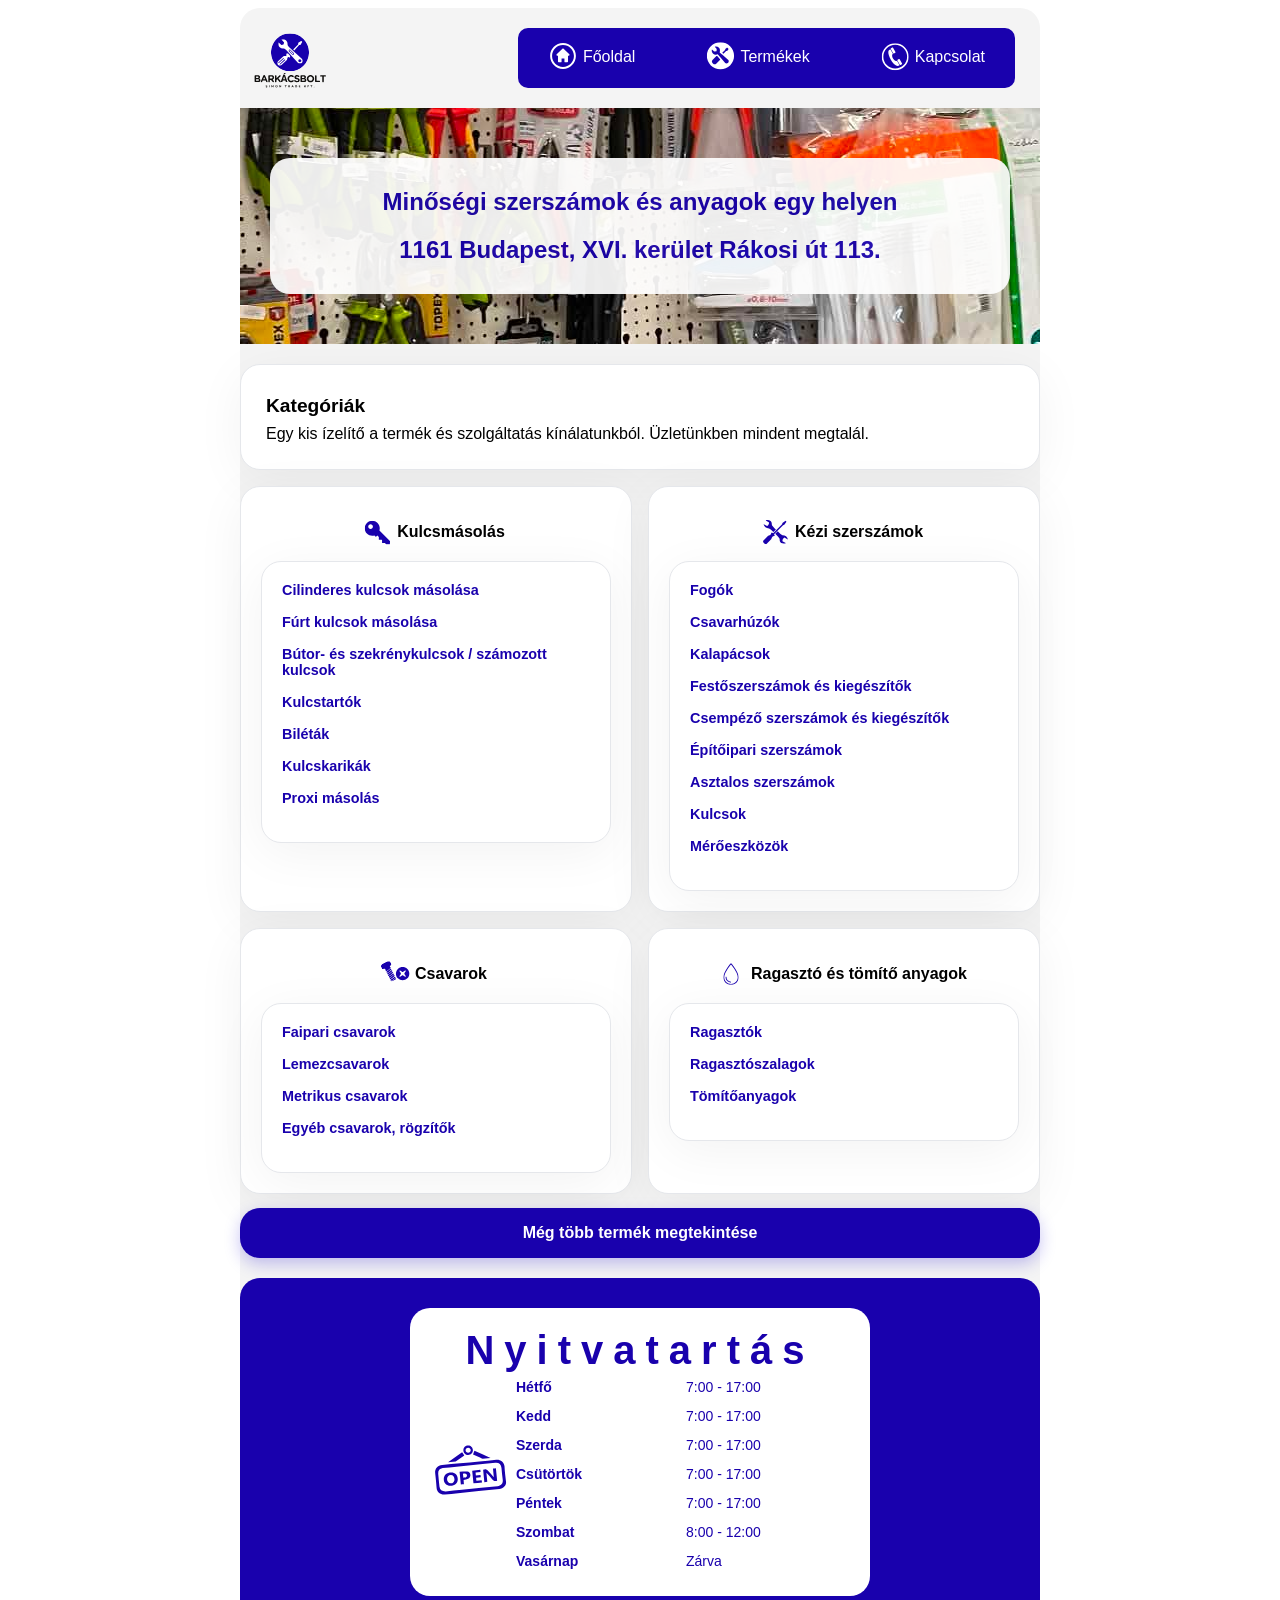
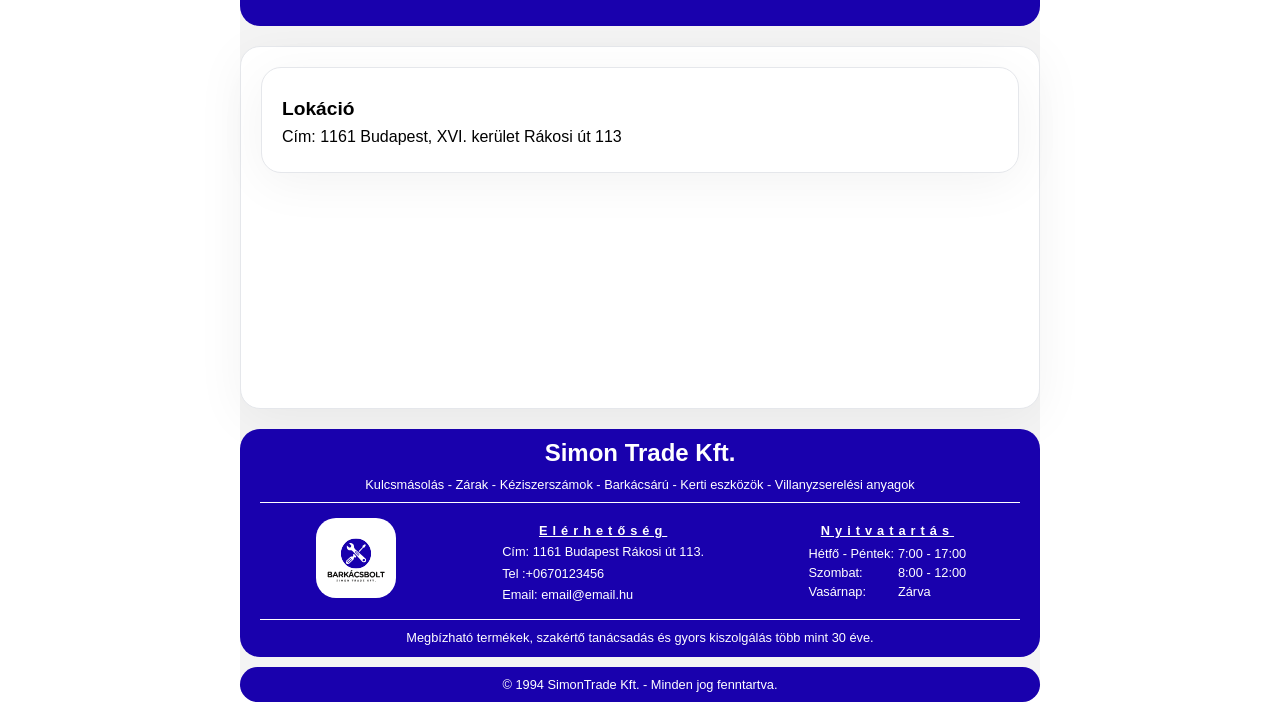
==== commit d3d75c3d: "small text changes" ====
--- a/index.html
+++ b/index.html
@@ -48,7 +48,7 @@
             <div class="landingWelcomePic">
                 <div class="landingWelcomePicBg">
                     <section>Minőségi szerszámok és anyagok egy helyen</section>
-                    <section>1161 Budapest, Rákosi út 113.</section>
+                    <section>1161 Budapest, XVI. kerület Rákosi út 113.</section>
                     <img src="img/Logo.svg" alt="logo" class="logo" height="100px" width="100px" />
                 </div>
             </div>
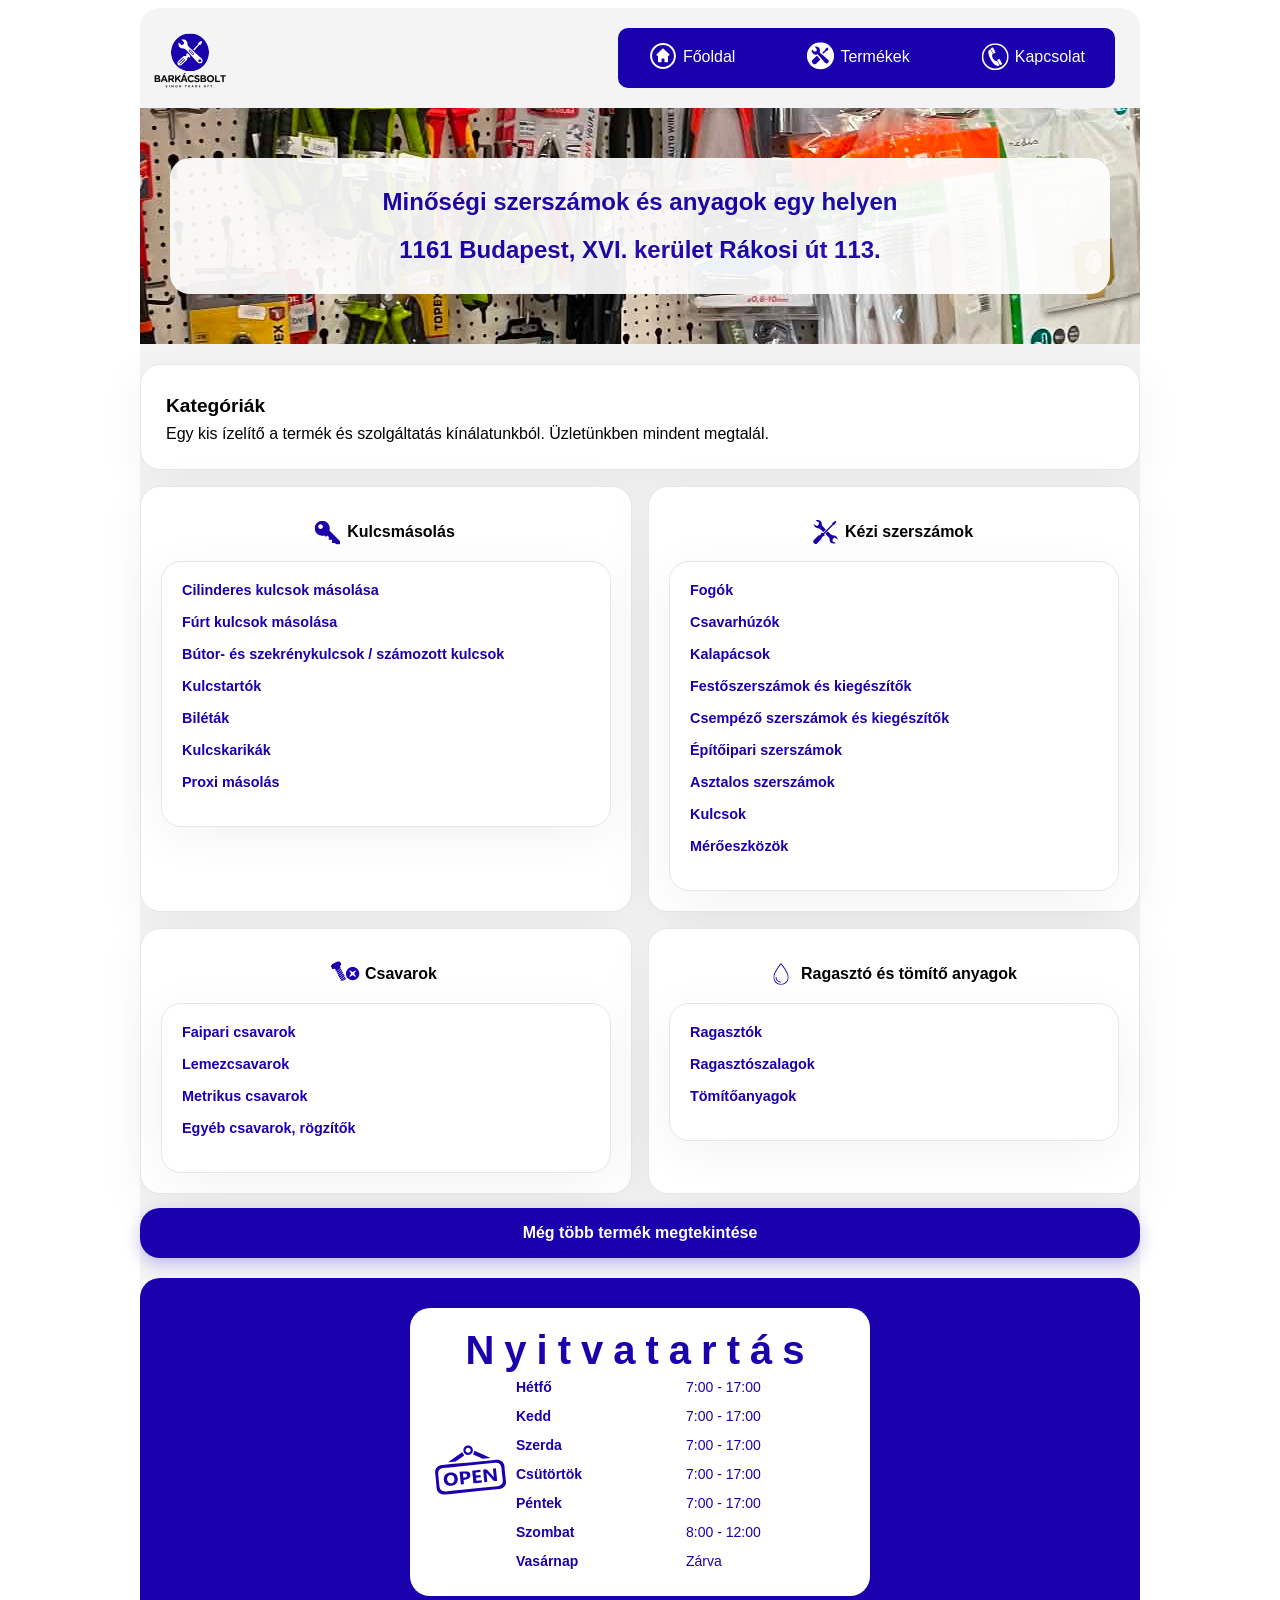
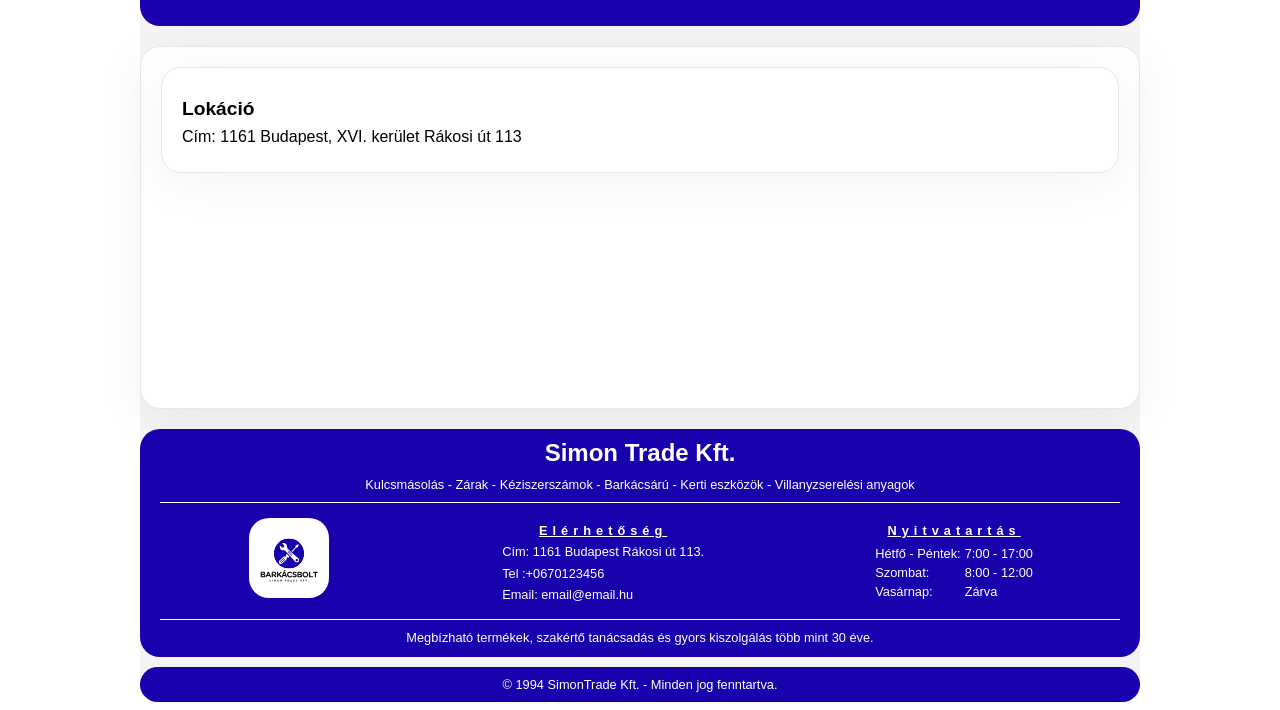
==== commit 3a841cae: "upgraded catalogOpener" ====
--- a/index.html
+++ b/index.html
@@ -36,14 +36,12 @@
             <nav>
                 <ul>
                     <li><a href="index.html"><img src="img/logoHome.svg" alt="logo" class="logoNav" />Főoldal</a></li>
-                    <li><a href="products.html"><img src="img/logoProducts.svg" alt="logo"
-                                class="logoNav" />Termékek</a></li>
+                    <li><a href="products.html"><img src="img/logoProducts.svg" alt="logo" class="logoNav" />Termékek</a></li>
                     <li><a href="contact.html"><img src="img/logoContact.svg" alt="logo" class="logoNav" />Kapcsolat</a>
                     </li>
                 </ul>
             </nav>
         </header>
-
         <main>
             <div class="landingWelcomePic">
                 <div class="landingWelcomePicBg">
@@ -56,7 +54,7 @@
             <div class="landingCategories">
                 <section class="categoryText">
                     <h2>Kategóriák</h2>
-                    <h3>Egy kis ízelítő a termék és szolgáltatás kínálatunkból. Üzletünkben mindent megtalál. </h3>
+                    <h3>Egy kis ízelítő a termék és szolgáltatás kínálatunkból. Üzletünkben mindent megtalál.</h3>
                 </section>
 
                 <section class="catalogCategory">
@@ -211,7 +209,7 @@
         </footer>
     </div>
 
-    <script src="hamburgerMenu.js"></script>
+    <script src="script/hamburgerMenu.js"></script>
 </body>
 
 </html>
--- a/style.css
+++ b/style.css
@@ -21,7 +21,7 @@
 }
 .mainPage {
   width: 100%;
-  max-width: 800px;
+  max-width: 1000px;
   min-height: 100vh;
   background-color: var(--mainBackground-color);
   display: flex;
@@ -197,6 +197,54 @@
   left:-5px;
 }
 
+.CategoryCloser{
+  width: 100%;
+  height: 50px;
+  padding:5px 5px 5px 10px;
+  border: none;
+  border-radius: var(--border-radius);
+  background: var(--mainBlue-color);
+  color: var(--textWhite-color);
+  font-size: 12px;
+  font-weight: bold;
+  cursor: pointer;
+  transition: all 0.25s ease;
+  box-shadow: 0 6px 16px rgba(36, 18, 212, 0.25);
+  display:flex;
+  justify-content: center;
+  align-items: center;
+}
+.CategoryCloser:hover {
+  transform: translateY(-2px);
+}
+
+
+ .arrow1,.arrow2{
+  position:relative;
+  flex-direction: row;
+  height: 2px;
+  width: 20px;
+  background-color: var(--textWhite-color);
+  transition:
+  transform 0.3s ease,
+  opacity 0.3s ease;
+  }
+  .arrow1{
+  transform: translateX(3px) rotate(45deg);
+  }
+  .arrow2{
+  transform: translateX(-3px) rotate(-45deg);
+  }
+  .CategoryCloser.active .arrow1{
+  transform: translateX(3px) rotate(135deg);
+}
+  .CategoryCloser.active .arrow2{
+ transform: translateX(-3px) rotate(-135deg);
+}
+#productCatalog .catalogCategory.active .catalogGroup {
+    display: block;
+}
+
 .landingOpeningHours {
   display: flex;
   width: 100%;
@@ -401,6 +449,7 @@
 
 .catalog {
   display: grid;
+  grid-template-columns: repeat(2, minmax(0, 1fr));
   gap: 20px;
 }
 
@@ -427,10 +476,58 @@
   box-shadow: 0 10px 50px rgba(0, 0, 0, 0.05);
 }
 
+
+#productCatalog .catalogCategory {
+  display: grid;
+  grid-template-columns: 1fr auto;
+  align-items: start;
+  gap: 10px;
+}
+
+#productCatalog .catalogCategoryTitle {
+  margin: 0;
+}
+
+#productCatalog .CategoryCloser {
+  justify-self: end;
+  align-self: start;
+}
+
+#productCatalog .catalogGroup {
+  grid-column: 1 / -1;
+}
+#productCatalog .catalogGroup{
+  display:none;
+}
+#productCatalog .catalogCategory.active {
+
+  grid-column: 1 / -1;
+}
+#productCatalog .catalogGroup.active{
+  display:block;
+}
+
 .catalogGroupTitle {
   margin: 0 0 16px;
   font-size: 20px;
   color: var(--mainBlue-color);
+  
+}
+
+#productCatalog.searching {
+  grid-template-columns: 1fr;
+}
+
+#productCatalog.searching .catalogCategory {
+  grid-column: 1 / -1;
+}
+
+#productCatalog .catalogGroup {
+  display: none;
+}
+
+#productCatalog .catalogCategory.active .catalogGroup {
+  display: block;
 }
 
 .catalogList {
